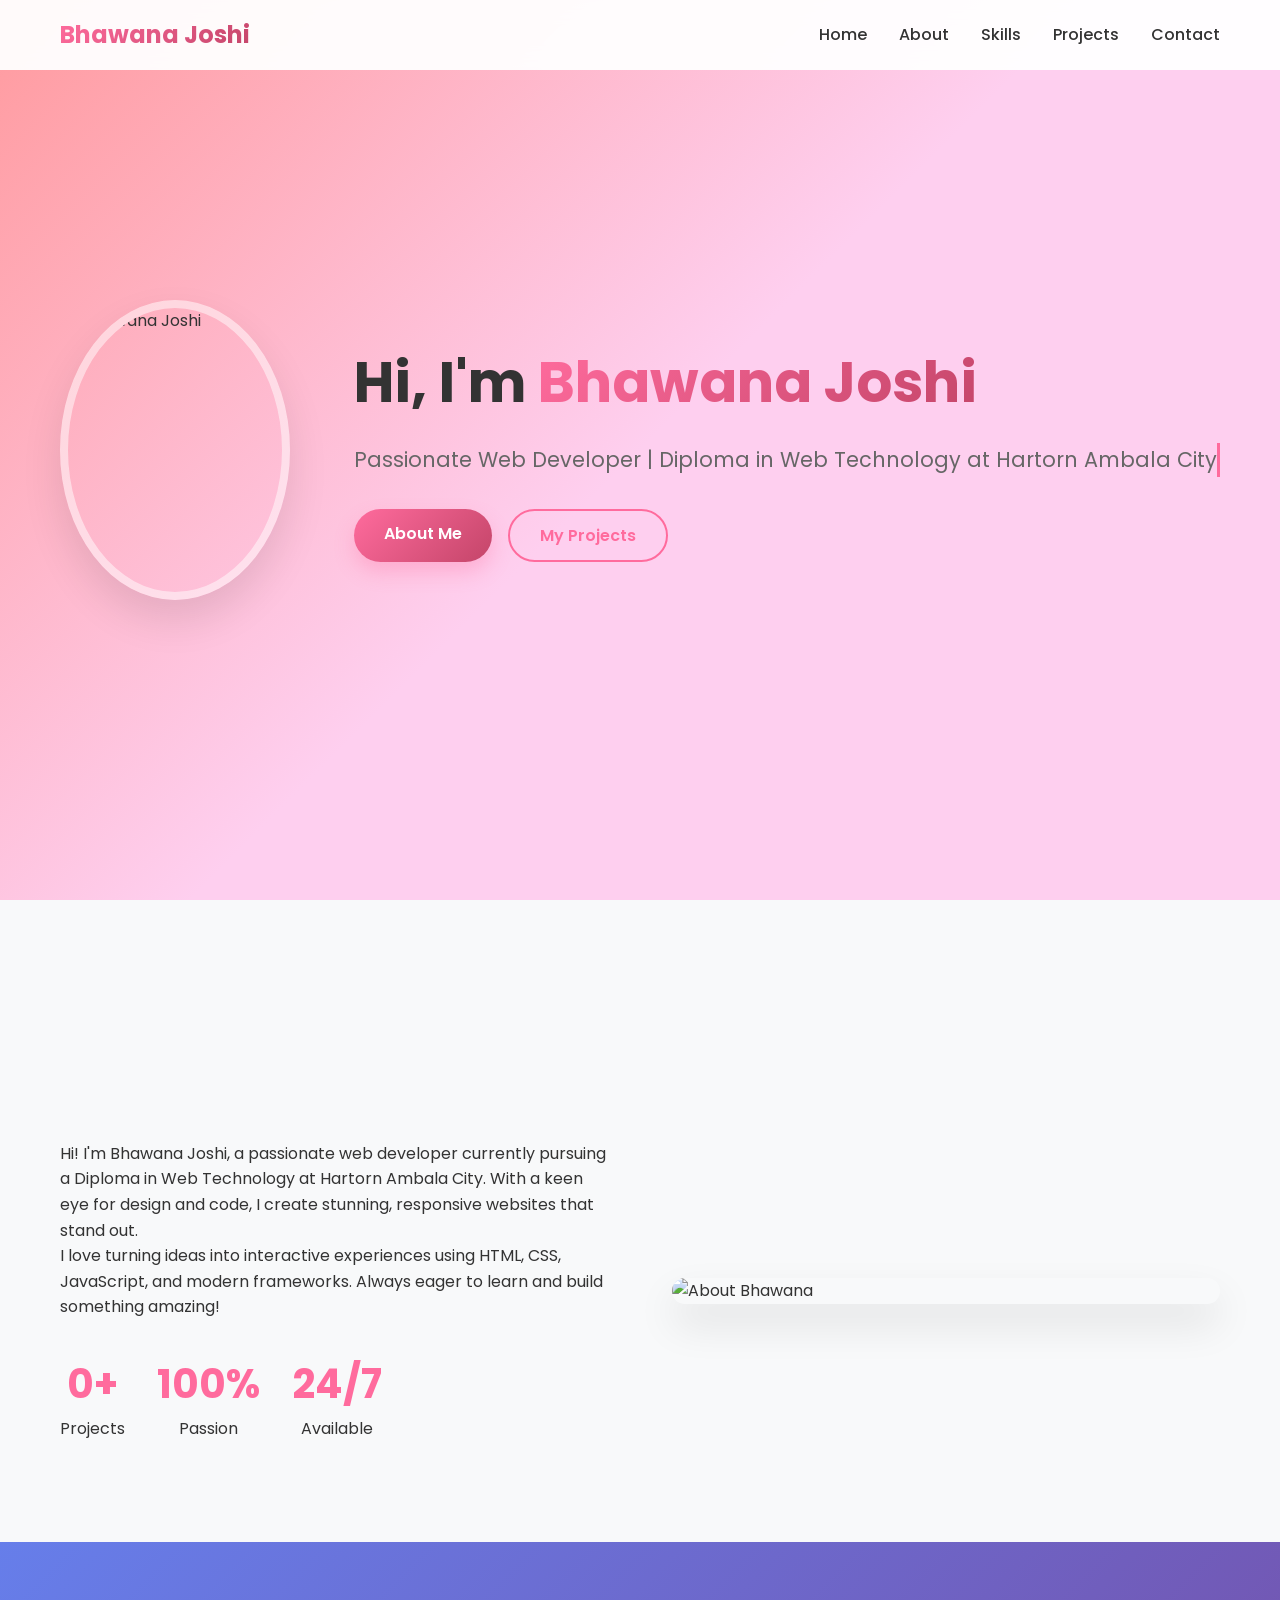
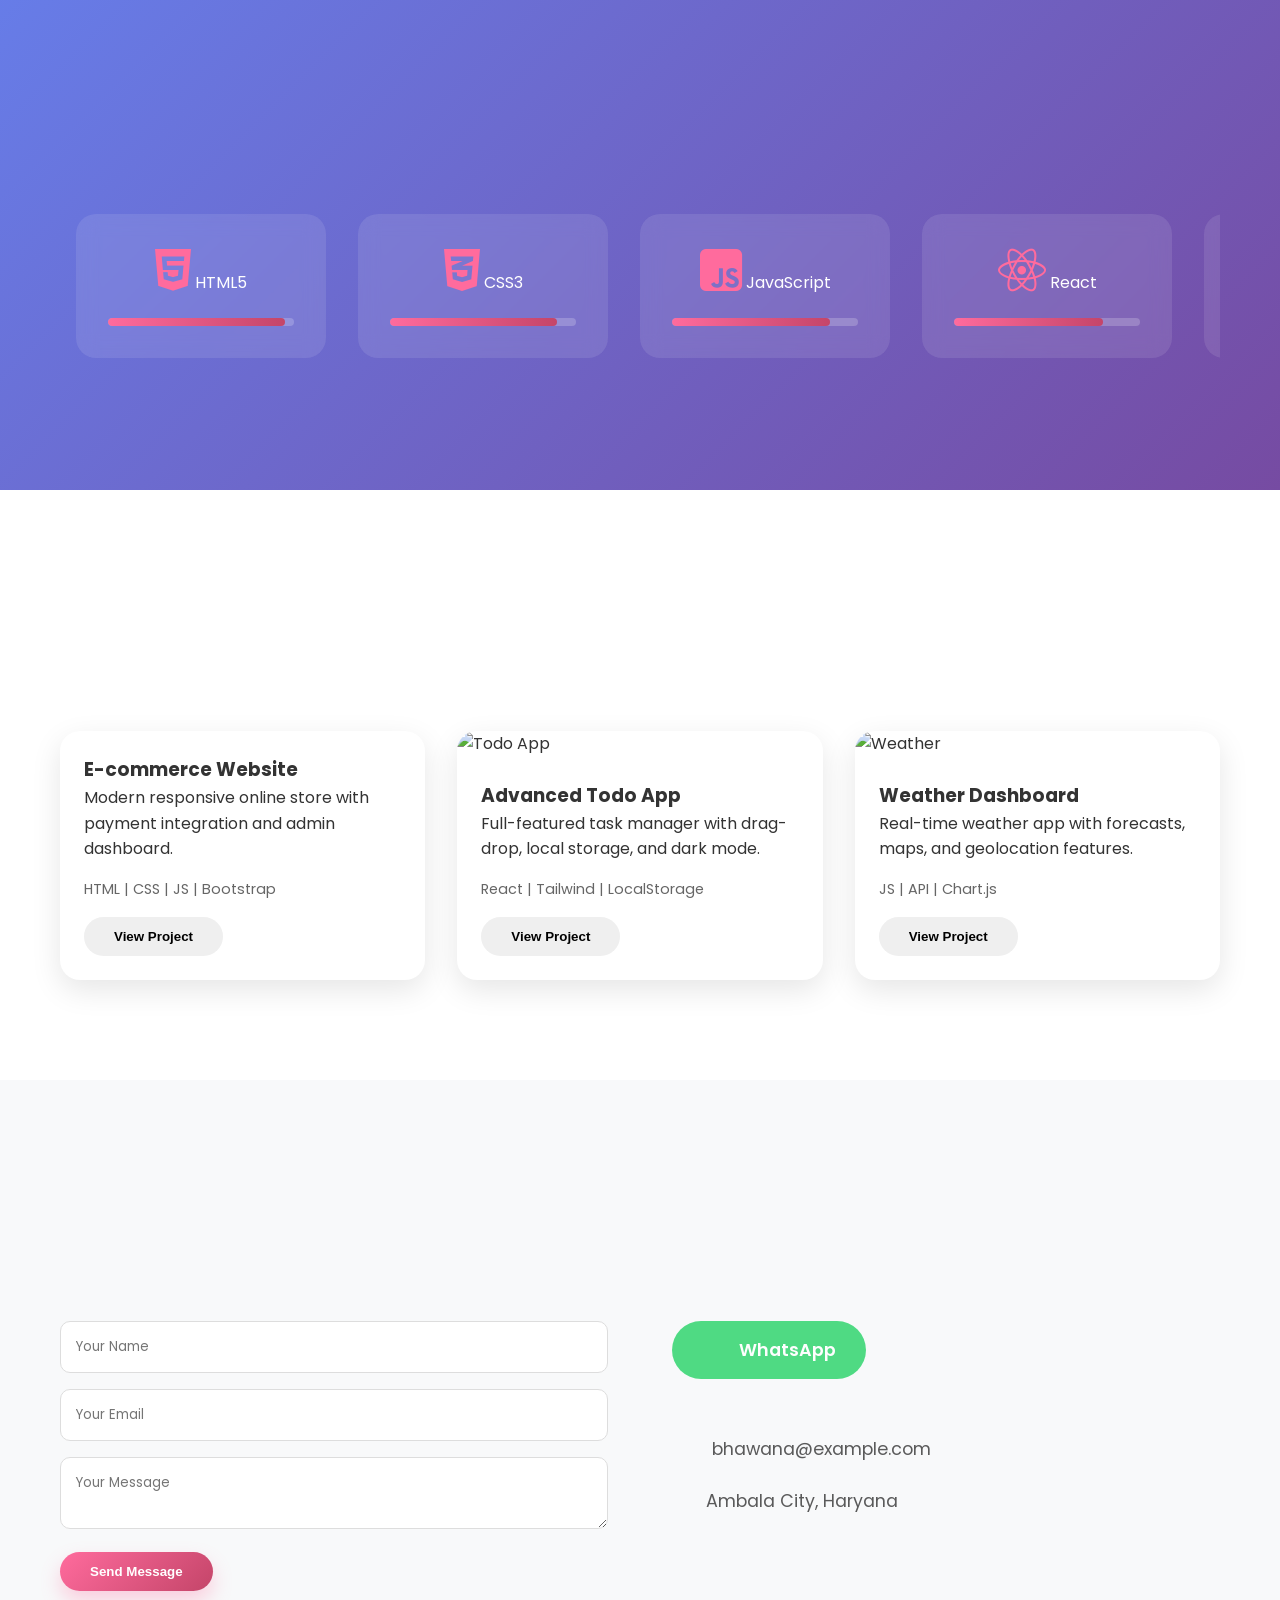
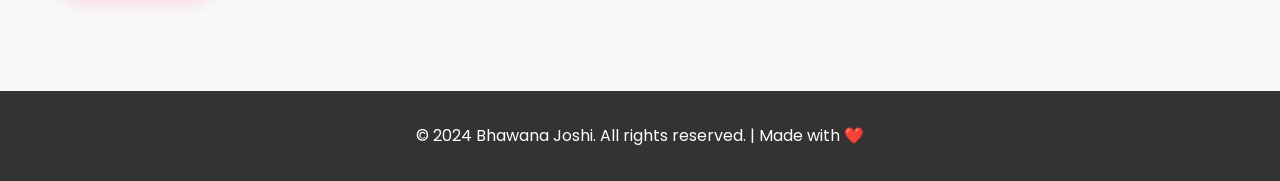
==== index.html @ c3f00935 "Add files via upload" ====
<!DOCTYPE html>
<html lang="en">
<head>
    <meta charset="UTF-8">
    <meta name="viewport" content="width=device-width, initial-scale=1.0">
    <title>Bhawana Joshi - Web Developer Portfolio</title>
    <meta name="description" content="Professional portfolio of Bhawana Joshi, passionate web developer pursuing Diploma in Web Technology at Hartorn Ambala City.">
    <link href="https://fonts.googleapis.com/css2?family=Poppins:wght@300;400;500;600;700&display=swap" rel="stylesheet">
    <link rel="stylesheet" href="https://cdnjs.cloudflare.com/ajax/libs/font-awesome/6.4.0/css/all.min.css">
    <link rel="stylesheet" href="styles.css">
</head>
<body>
    <!-- Navbar -->
    <nav class="navbar">
        <div class="nav-container">
            <div class="nav-logo">Bhawana Joshi</div>
            <ul class="nav-menu">
                <li class="nav-item"><a href="#home" class="nav-link">Home</a></li>
                <li class="nav-item"><a href="#about" class="nav-link">About</a></li>
                <li class="nav-item"><a href="#skills" class="nav-link">Skills</a></li>
                <li class="nav-item"><a href="#projects" class="nav-link">Projects</a></li>
                <li class="nav-item"><a href="#contact" class="nav-link">Contact</a></li>
            </ul>
            <div class="hamburger">
                <span></span>
                <span></span>
                <span></span>
            </div>
        </div>
    </nav>

    <!-- Home Section -->
    <section id="home" class="hero">
        <div class="hero-bg"></div>
        <div class="hero-content">
            <img src="image/img2.jpeg" alt="Bhawana Joshi" class="hero-img">
            <div class="hero-text">
                <h1>Hi, I'm <span class="gradient-text">Bhawana Joshi</span></h1>
                <p class="typewriter">Passionate Web Developer | Diploma in Web Technology at Hartorn Ambala City</p>
                <div class="hero-buttons">
                    <a href="#about" class="btn btn-primary">About Me</a>
                    <a href="#projects" class="btn btn-secondary">My Projects</a>
                </div>
            </div>
        </div>
    </section>

    <!-- About Section -->
    <section id="about" class="about">
        <div class="container">
            <h2 class="section-title">About Me</h2>
            <div class="about-content">
                <div class="about-text">
                    <p>Hi! I'm Bhawana Joshi, a passionate web developer currently pursuing a Diploma in Web Technology at Hartorn Ambala City. With a keen eye for design and code, I create stunning, responsive websites that stand out.</p>
                    <p>I love turning ideas into interactive experiences using HTML, CSS, JavaScript, and modern frameworks. Always eager to learn and build something amazing!</p>
                    <div class="about-stats">
                        <div><span>0+</span> Projects</div>
                        <div><span>100%</span> Passion</div>
                        <div><span>24/7</span> Available</div>
                    </div>
                </div>
                <img src="image/img1.jpeg" alt="About Bhawana" class="about-img">
            </div>
        </div>
    </section>

    <!-- Skills Section -->
    <section id="skills" class="skills">
        <div class="container">
            <h2 class="section-title">Skills</h2>
            <div class="skills-slider">
                <div class="slider-track">
                    <div class="skill-item">
                        <i class="fab fa-html5"></i>
                        <span>HTML5</span>
                        <div class="skill-bar"><div class="skill-progress" data-width="95%"></div></div>
                    </div>
                    <div class="skill-item">
                        <i class="fab fa-css3-alt"></i>
                        <span>CSS3</span>
                        <div class="skill-bar"><div class="skill-progress" data-width="90%"></div></div>
                    </div>
                    <div class="skill-item">
                        <i class="fab fa-js-square"></i>
                        <span>JavaScript</span>
                        <div class="skill-bar"><div class="skill-progress" data-width="85%"></div></div>
                    </div>
                    <div class="skill-item">
                        <i class="fab fa-react"></i>
                        <span>React</span>
                        <div class="skill-bar"><div class="skill-progress" data-width="80%"></div></div>
                    </div>
                    <div class="skill-item">
                        <i class="fab fa-bootstrap"></i>
                        <span>Bootstrap</span>
                        <div class="skill-bar"><div class="skill-progress" data-width="90%"></div></div>
                    </div>
                    <div class="skill-item">
                        <i class="fab fa-git-alt"></i>
                        <span>Git</span>
                        <div class="skill-bar"><div class="skill-progress" data-width="75%"></div></div>
                    </div>
                </div>
            </div>
        </div>
    </section>

    <!-- Projects Section -->
    <section id="projects" class="projects">
        <div class="container">
            <h2 class="section-title">My Projects</h2>
            <div class="projects-grid">
                <div class="project-card">
                    <div class="project-info">
                        <h3>E-commerce Website</h3>
                        <p>Modern responsive online store with payment integration and admin dashboard.</p>
                        <div class="project-tech">HTML | CSS | JS | Bootstrap</div>
                        <button class="btn btn-view">View Project</button>
                    </div>
                </div>
                <div class="project-card">
                    <img src="https://images.unsplash.com/photo-1515378791036-0648a237ca18?ixlib=rb-4.0.3&auto=format&fit=crop&w=1000&q=80" alt="Todo App">
                    <div class="project-info">
                        <h3>Advanced Todo App</h3>
                        <p>Full-featured task manager with drag-drop, local storage, and dark mode.</p>
                        <div class="project-tech">React | Tailwind | LocalStorage</div>
                        <button class="btn btn-view">View Project</button>
                    </div>
                </div>
                <div class="project-card">
                    <img src="https://images.unsplash.com/photo-1559028001-d99303132ef5?ixlib=rb-4.0.3&auto=format&fit=crop&w=1000&q=80" alt="Weather">
                    <div class="project-info">
                        <h3>Weather Dashboard</h3>
                        <p>Real-time weather app with forecasts, maps, and geolocation features.</p>
                        <div class="project-tech">JS | API | Chart.js</div>
                        <button class="btn btn-view">View Project</button>
                    </div>
                </div>
            </div>
        </div>
    </section>

    <!-- Contact Section -->
    <section id="contact" class="contact">
        <div class="container">
            <h2 class="section-title">Get In Touch</h2>
            <div class="contact-content">
                <div class="contact-form">
                    <form>
                        <input type="text" placeholder="Your Name" required>
                        <input type="email" placeholder="Your Email" required>
                        <textarea placeholder="Your Message" required></textarea>
                        <button type="submit" class="btn btn-primary">Send Message</button>
                    </form>
                </div>
                <div class="contact-info">
                    <div class="contact-item">
                        <a href="https://wa.me/919999999999?text=Hi%20Bhawana!%20I%27d%20like%20to%20discuss%20a%20project." class="whatsapp-btn" target="_blank">
                            <i class="fab fa-whatsapp"></i> WhatsApp
                        </a>
                    </div>
                    <div class="contact-item"><i class="fas fa-envelope"></i> bhawana@example.com</div>
                    <div class="contact-item"><i class="fas fa-map-marker-alt"></i> Ambala City, Haryana</div>
                </div>
            </div>
        </div>
    </section>

    <!-- Footer -->
    <footer>
        <p>&copy; 2024 Bhawana Joshi. All rights reserved. | Made with ❤️</p>
    </footer>

    <script src="script.js"></script>
</body>
</html>
---- styles.css ----
/* Reset & Base */
* {
    margin: 0;
    padding: 0;
    box-sizing: border-box;
}

body {
    font-family: 'Poppins', sans-serif;
    line-height: 1.6;
    color: #333;
    overflow-x: hidden;
}

.container {
    max-width: 1200px;
    margin: 0 auto;
    padding: 0 20px;
}

/* Navbar */
.navbar {
    position: fixed;
    top: 0;
    width: 100%;
    background: rgba(255, 255, 255, 0.95);
    backdrop-filter: blur(10px);
    z-index: 1000;
    transition: all 0.3s ease;
}

.nav-container {
    max-width: 1200px;
    margin: 0 auto;
    padding: 1rem 20px;
    display: flex;
    justify-content: space-between;
    align-items: center;
}

.nav-logo {
    font-size: 1.5rem;
    font-weight: 700;
    background: linear-gradient(135deg, #ff6b9d, #c44569);
    -webkit-background-clip: text;
    -webkit-text-fill-color: transparent;
    background-clip: text;
}

.nav-menu {
    display: flex;
    list-style: none;
    gap: 2rem;
}

.nav-link {
    text-decoration: none;
    color: #333;
    font-weight: 500;
    transition: color 0.3s;
    position: relative;
}

.nav-link::after {
    content: '';
    position: absolute;
    bottom: -5px;
    left: 0;
    width: 0;
    height: 2px;
    background: linear-gradient(135deg, #ff6b9d, #c44569);
    transition: width 0.3s;
}

.nav-link:hover::after {
    width: 100%;
}

.hamburger {
    display: none;
    flex-direction: column;
    cursor: pointer;
}

.hamburger span {
    width: 25px;
    height: 3px;
    background: #333;
    margin: 3px 0;
    transition: 0.3s;
}

/* Hero Section */
.hero {
    height: 100vh;
    display: flex;
    align-items: center;
    justify-content: center;
    position: relative;
    overflow: hidden;
}

.hero-bg {
    position: absolute;
    top: 0;
    left: 0;
    width: 100%;
    height: 100%;
    background: linear-gradient(135deg, #ff9a9e 0%, #fecfef 50%, #fecfef 100%);
    z-index: -1;
    animation: gradientShift 10s ease infinite;
}

@keyframes gradientShift {
    0%, 100% { transform: scale(1) rotate(0deg); }
    50% { transform: scale(1.1) rotate(180deg); }
}

.hero-content {
    display: flex;
    align-items: center;
    gap: 4rem;
    max-width: 1200px;
    padding: 0 20px;
    animation: fadeInUp 1s ease;
}

.hero-img {
    width: 300px;
    height: 300px;
    border-radius: 50%;
    object-fit: cover;
    border: 8px solid rgba(255,255,255,0.5);
    box-shadow: 0 20px 40px rgba(0,0,0,0.1);
    animation: float 6s ease-in-out infinite;
}

@keyframes float {
    0%, 100% { transform: translateY(0px); }
    50% { transform: translateY(-20px); }
}

.hero-text h1 {
    font-size: 3.5rem;
    margin-bottom: 1rem;
    animation: fadeInLeft 1s ease 0.2s both;
}

.gradient-text {
    background: linear-gradient(135deg, #ff6b9d, #c44569);
    -webkit-background-clip: text;
    -webkit-text-fill-color: transparent;
    background-clip: text;
}

.typewriter {
    font-size: 1.3rem;
    color: #666;
    margin-bottom: 2rem;
    overflow: hidden;
    border-right: 3px solid #ff6b9d;
    white-space: nowrap;
    animation: typing 3s steps(40) 1s forwards, blink-caret 0.75s step-end infinite 1s;
}

@keyframes typing {
    from { width: 0; }
    to { width: 100%; }
}

@keyframes blink-caret {
    from, to { border-color: transparent; }
    50% { border-color: #ff6b9d; }
}

.hero-buttons {
    display: flex;
    gap: 1rem;
    animation: fadeInUp 1s ease 0.5s both;
}

.btn {
    padding: 12px 30px;
    border: none;
    border-radius: 50px;
    font-weight: 600;
    text-decoration: none;
    transition: all 0.3s ease;
    cursor: pointer;
    display: inline-block;
}

.btn-primary {
    background: linear-gradient(135deg, #ff6b9d, #c44569);
    color: white;
    box-shadow: 0 10px 20px rgba(255,107,157,0.3);
}

.btn-primary:hover {
    transform: translateY(-3px);
    box-shadow: 0 15px 30px rgba(255,107,157,0.4);
}

.btn-secondary {
    background: transparent;
    color: #ff6b9d;
    border: 2px solid #ff6b9d;
}

.btn-secondary:hover {
    background: #ff6b9d;
    color: white;
}

/* Animations */
@keyframes fadeInUp {
    from {
        opacity: 0;
        transform: translateY(30px);
    }
    to {
        opacity: 1;
        transform: translateY(0);
    }
}

@keyframes fadeInLeft {
    from {
        opacity: 0;
        transform: translateX(-30px);
    }
    to {
        opacity: 1;
        transform: translateX(0);
    }
}

@keyframes fadeInRight {
    from {
        opacity: 0;
        transform: translateX(30px);
    }
    to {
        opacity: 1;
        transform: translateX(0);
    }
}

/* Section Common */
section {
    padding: 100px 0;
}

.section-title {
    font-size: 3rem;
    text-align: center;
    margin-bottom: 4rem;
    background: linear-gradient(135deg, #ff6b9d, #c44569);
    -webkit-background-clip: text;
    -webkit-text-fill-color: transparent;
    background-clip: text;
    opacity: 0;
    transform: translateY(20px);
    transition: all 0.6s ease;
}

.section-title.reveal {
    opacity: 1;
    transform: translateY(0);
}

/* About */
.about {
    background: #f8f9fa;
}

.about-content {
    display: grid;
    grid-template-columns: 1fr 1fr;
    gap: 4rem;
    align-items: center;
}

.about-text {
    opacity: 0;
    transform: translateX(-50px);
    transition: all 0.8s ease;
}

.about-text.reveal {
    opacity: 1;
    transform: translateX(0);
}

.about-img {
    width: 100%;
    border-radius: 20px;
    box-shadow: 0 20px 40px rgba(0,0,0,0.1);
    opacity: 0;
    transform: translateX(50px);
    transition: all 0.8s ease;
}

.about-img.reveal {
    opacity: 1;
    transform: translateX(0);
}

.about-stats {
    display: flex;
    gap: 2rem;
    margin-top: 2rem;
}

.about-stats div {
    text-align: center;
}

.about-stats span {
    display: block;
    font-size: 2.5rem;
    font-weight: 700;
    color: #ff6b9d;
}

/* Skills Slider */
.skills {
    background: linear-gradient(135deg, #667eea 0%, #764ba2 100%);
    color: white;
}

.skills-slider {
    overflow: hidden;
    padding: 2rem 0;
}

.slider-track {
    display: flex;
    animation: scroll 20s linear infinite;
}

.skill-item {
    min-width: 250px;
    text-align: center;
    padding: 2rem;
    margin: 0 1rem;
    background: rgba(255,255,255,0.1);
    backdrop-filter: blur(10px);
    border-radius: 20px;
    transition: all 0.3s ease;
}

.skill-item:hover {
    transform: translateY(-10px);
    background: rgba(255,255,255,0.2);
}

.skill-item i {
    font-size: 3rem;
    color: #ff6b9d;
    margin-bottom: 1rem;
}

.skill-bar {
    height: 8px;
    background: rgba(255,255,255,0.2);
    border-radius: 10px;
    overflow: hidden;
    margin-top: 0.5rem;
}

.skill-progress {
    height: 100%;
    background: linear-gradient(90deg, #ff6b9d, #c44569);
    width: 0;
    border-radius: 10px;
    transition: width 2s ease;
}

@keyframes scroll {
    0% { transform: translateX(0); }
    100% { transform: translateX(-50%); }
}

/* Projects */
.projects-grid {
    display: grid;
    grid-template-columns: repeat(auto-fit, minmax(350px, 1fr));
    gap: 2rem;
}

.project-card {
    background: white;
    border-radius: 20px;
    overflow: hidden;
    box-shadow: 0 10px 30px rgba(0,0,0,0.1);
    transition: all 0.4s ease;
    opacity: 0;
    transform: translateY(30px);
}

.project-card.reveal {
    opacity: 1;
    transform: translateY(0);
}

.project-card:hover {
    transform: translateY(-15px) rotateX(5deg);
    box-shadow: 0 25px 50px rgba(0,0,0,0.2);
}

.project-card img {
    width: 100%;
    height: 200px;
    object-fit: cover;
    transition: transform 0.4s ease;
}

.project-card:hover img {
    transform: scale(1.1);
}

.project-info {
    padding: 1.5rem;
}

.project-tech {
    font-size: 0.9rem;
    color: #666;
    margin: 1rem 0;
}

/* Contact */
.contact {
    background: #f8f9fa;
}

.contact-content {
    display: grid;
    grid-template-columns: 1fr 1fr;
    gap: 4rem;
}

.contact-form {
    opacity: 0;
    transform: translateX(-50px);
    transition: all 0.8s ease;
}

.contact-form.reveal {
    opacity: 1;
    transform: translateX(0);
}

.contact-form input,
.contact-form textarea {
    width: 100%;
    padding: 15px;
    margin-bottom: 1rem;
    border: 1px solid #ddd;
    border-radius: 10px;
    font-family: inherit;
    transition: border 0.3s;
}

.contact-form input:focus,
.contact-form textarea:focus {
    outline: none;
    border-color: #ff6b9d;
}

.whatsapp-btn {
    display: flex;
    align-items: center;
    gap: 1rem;
    padding: 15px 30px;
    background: #25D366;
    color: white;
    text-decoration: none;
    border-radius: 50px;
    font-weight: 600;
    transition: all 0.3s;
    margin-bottom: 2rem;
}

.whatsapp-btn:hover {
    transform: translateY(-3px);
    box-shadow: 0 10px 20px rgba(37,211,102,0.3);
}

.contact-item {
    display: flex;
    align-items: center;
    gap: 1rem;
    margin-bottom: 1.5rem;
    font-size: 1.1rem;
    opacity: 0.8;
    transition: opacity 0.3s;
}

.contact-item:hover {
    opacity: 1;
}

.contact-item i {
    color: #ff6b9d;
    font-size: 1.5rem;
    opacity: 0;
    transform: translateY(10px);
    transition: all 0.5s ease;
}

.contact-item:hover i {
    opacity: 1;
    transform: translateY(0);
}

/* Footer */
footer {
    text-align: center;
    padding: 2rem;
    background: #333;
    color: white;
}

/* Responsive */
@media (max-width: 768px) {
    .hamburger {
        display: flex;
    }

    .nav-menu {
        position: fixed;
        left: -100%;
        top: 70px;
        flex-direction: column;
        background-color: white;
        width: 100%;
        text-align: center;
        transition: 0.3s;
        box-shadow: 0 10px 27px rgba(0,0,0,0.05);
        padding: 2rem 0;
    }

    .nav-menu.active {
        left: 0;
    }

    .hero-content {
        flex-direction: column;
        text-align: center;
        gap: 2rem;
    }

    .hero-text h1 {
        font-size: 2.5rem;
    }

    .about-content,
    .contact-content {
        grid-template-columns: 1fr;
        gap: 2rem;
    }

    .projects-grid {
        grid-template-columns: 1fr;
    }

    .slider-track {
        animation-duration: 30s;
        gap: 2rem;
    }
}

.scroll-reveal {
    opacity: 0;
    transform: translateY(50px);
    transition: all 0.8s ease;
}

.scroll-reveal.active {
    opacity: 1;
    transform: translateY(0);
}
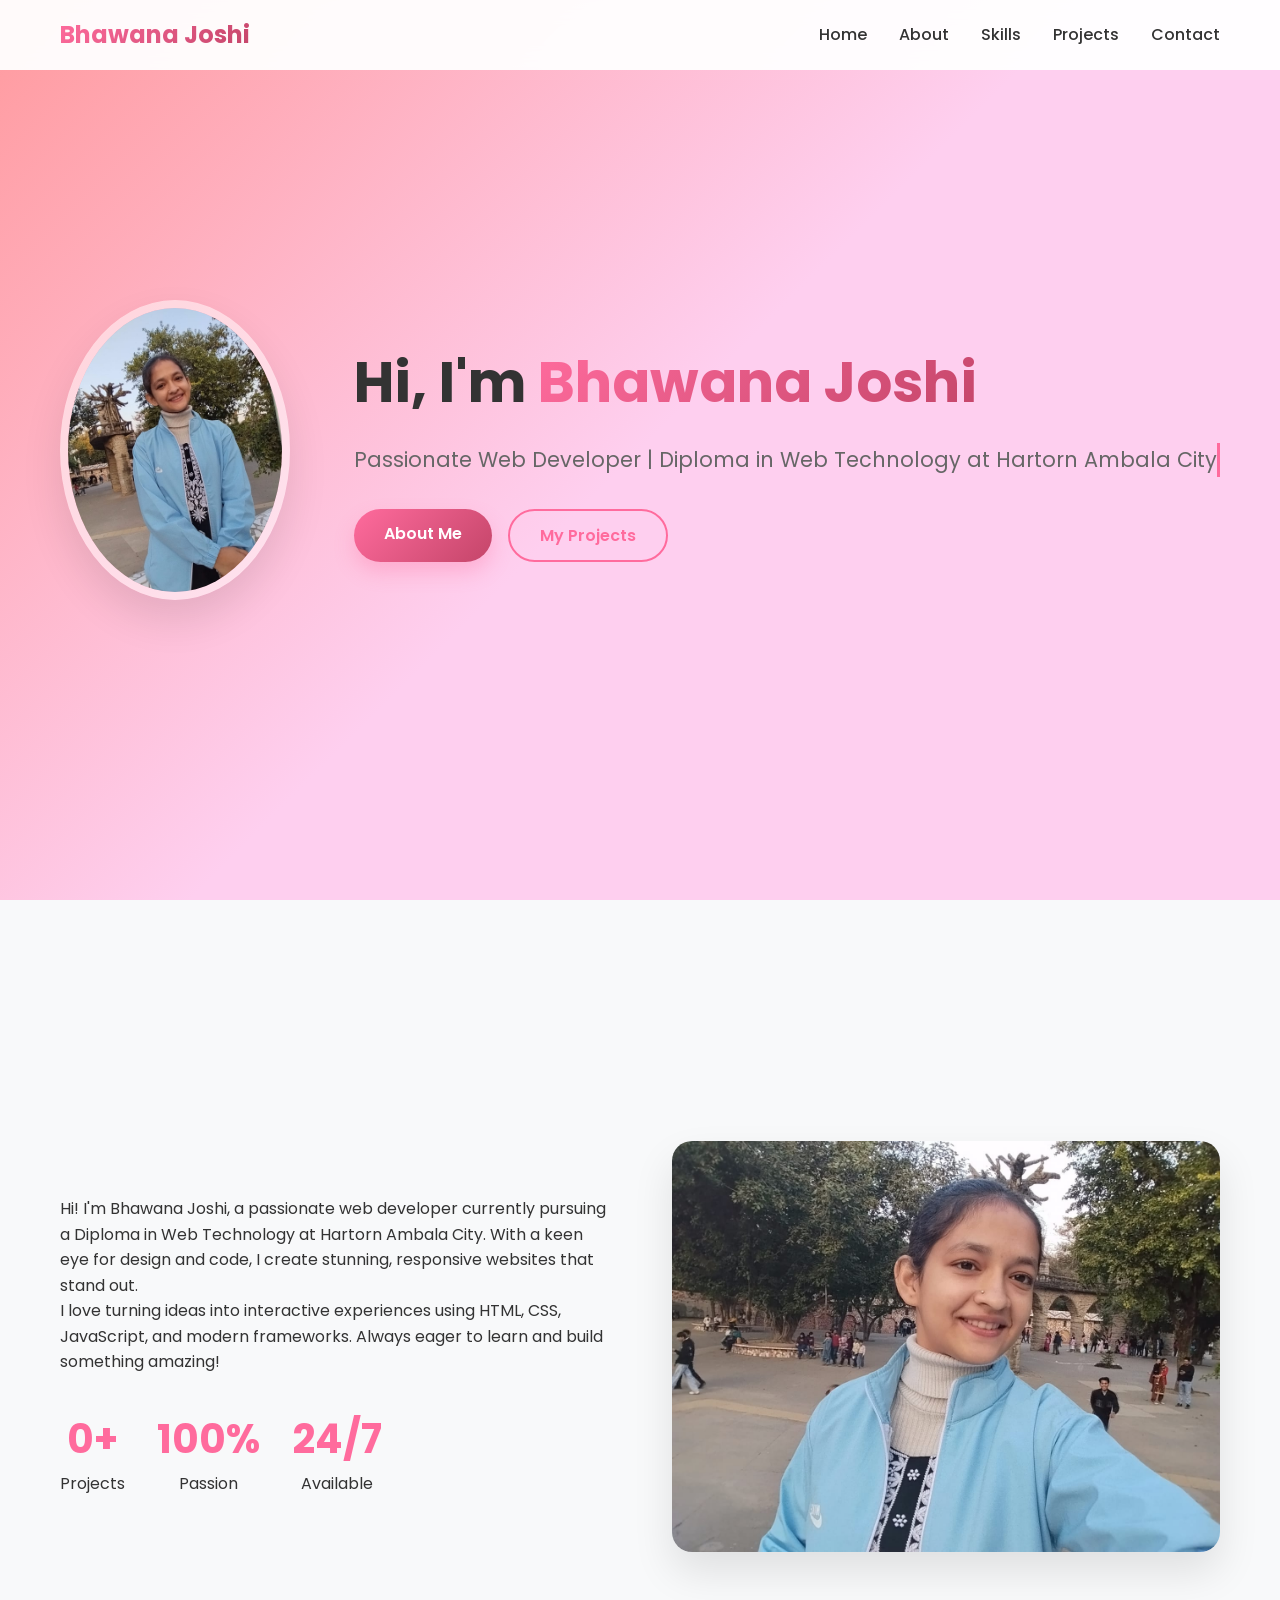
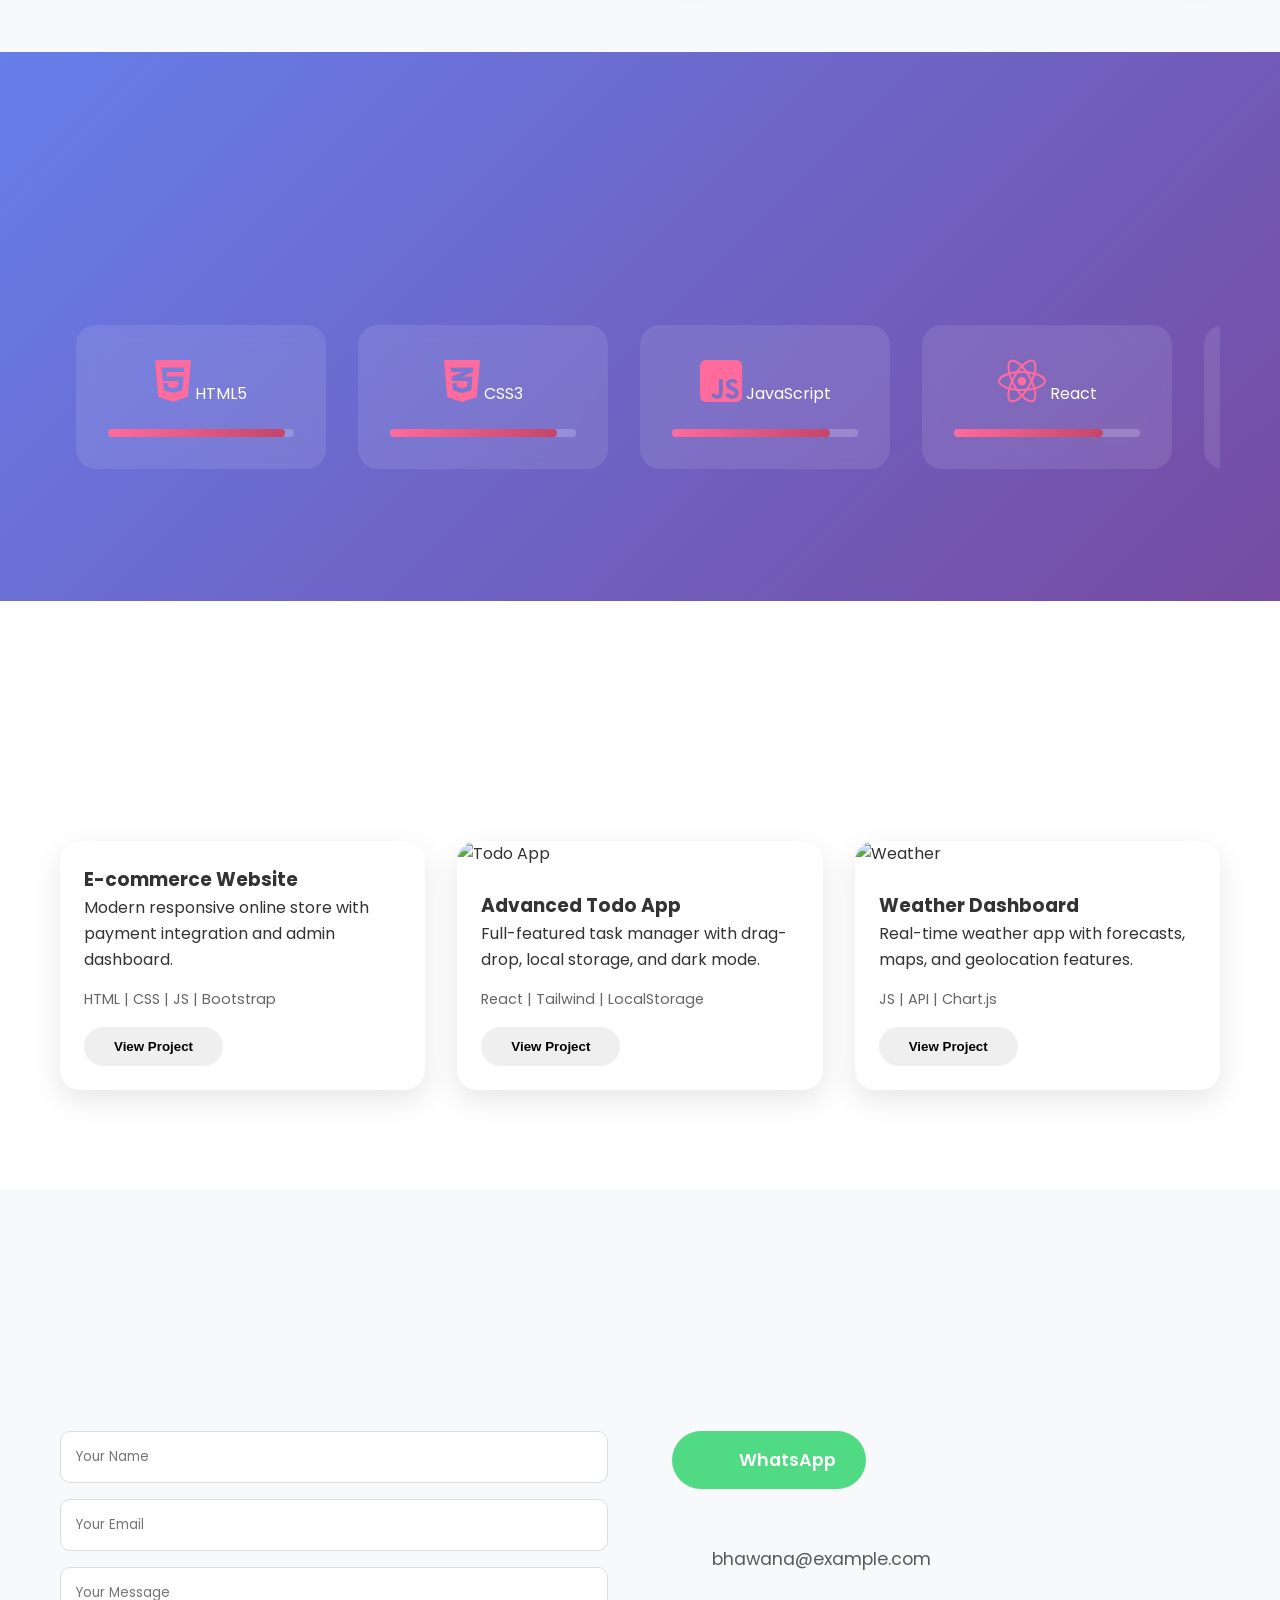
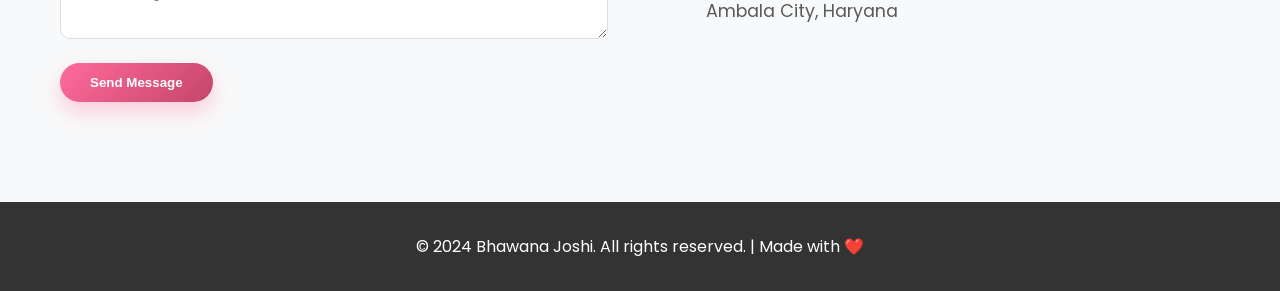
==== commit f8a74bcf: "Update index.html" ====
--- a/index.html
+++ b/index.html
@@ -33,7 +33,7 @@
     <section id="home" class="hero">
         <div class="hero-bg"></div>
         <div class="hero-content">
-            <img src="image/img2.jpeg" alt="Bhawana Joshi" class="hero-img">
+            <img src="img2.jpeg" alt="Bhawana Joshi" class="hero-img">
             <div class="hero-text">
                 <h1>Hi, I'm <span class="gradient-text">Bhawana Joshi</span></h1>
                 <p class="typewriter">Passionate Web Developer | Diploma in Web Technology at Hartorn Ambala City</p>
@@ -59,7 +59,7 @@
                         <div><span>24/7</span> Available</div>
                     </div>
                 </div>
-                <img src="image/img1.jpeg" alt="About Bhawana" class="about-img">
+                <img src="img1.jpeg" alt="About Bhawana" class="about-img">
             </div>
         </div>
     </section>
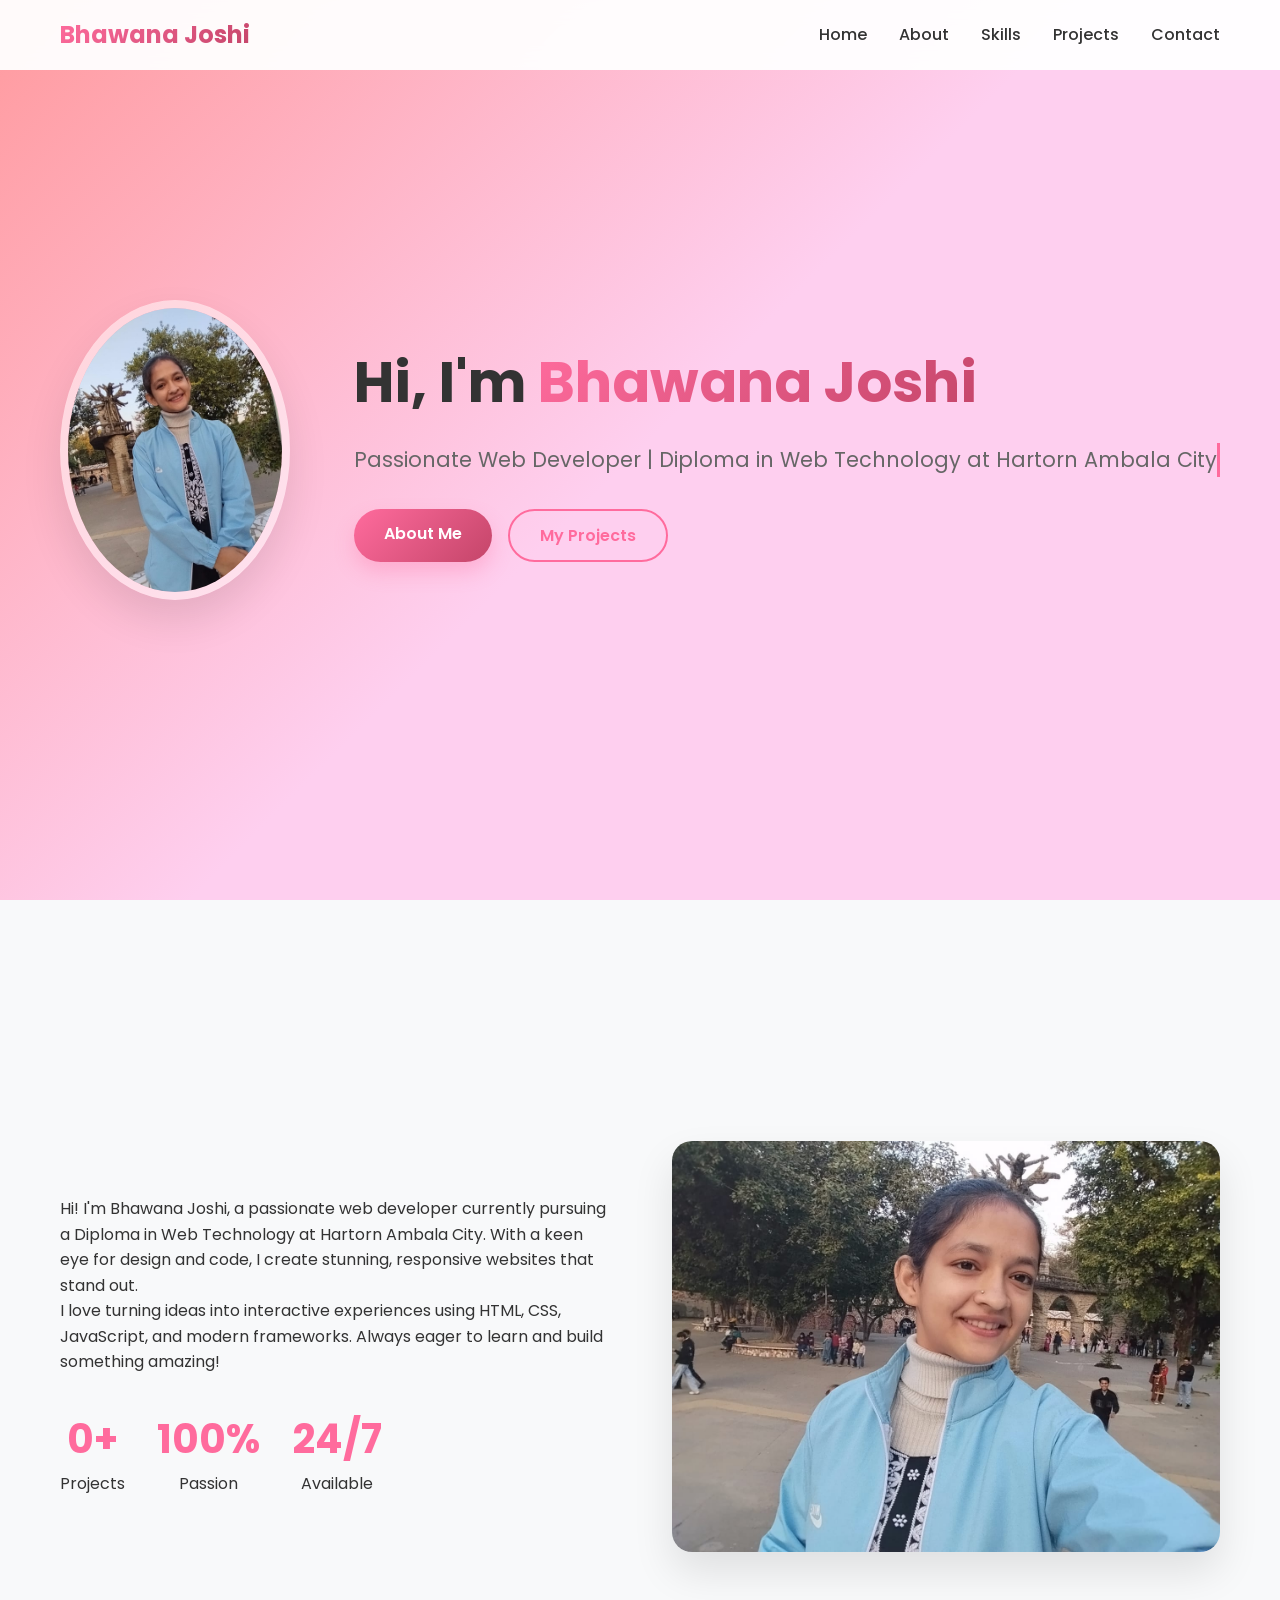
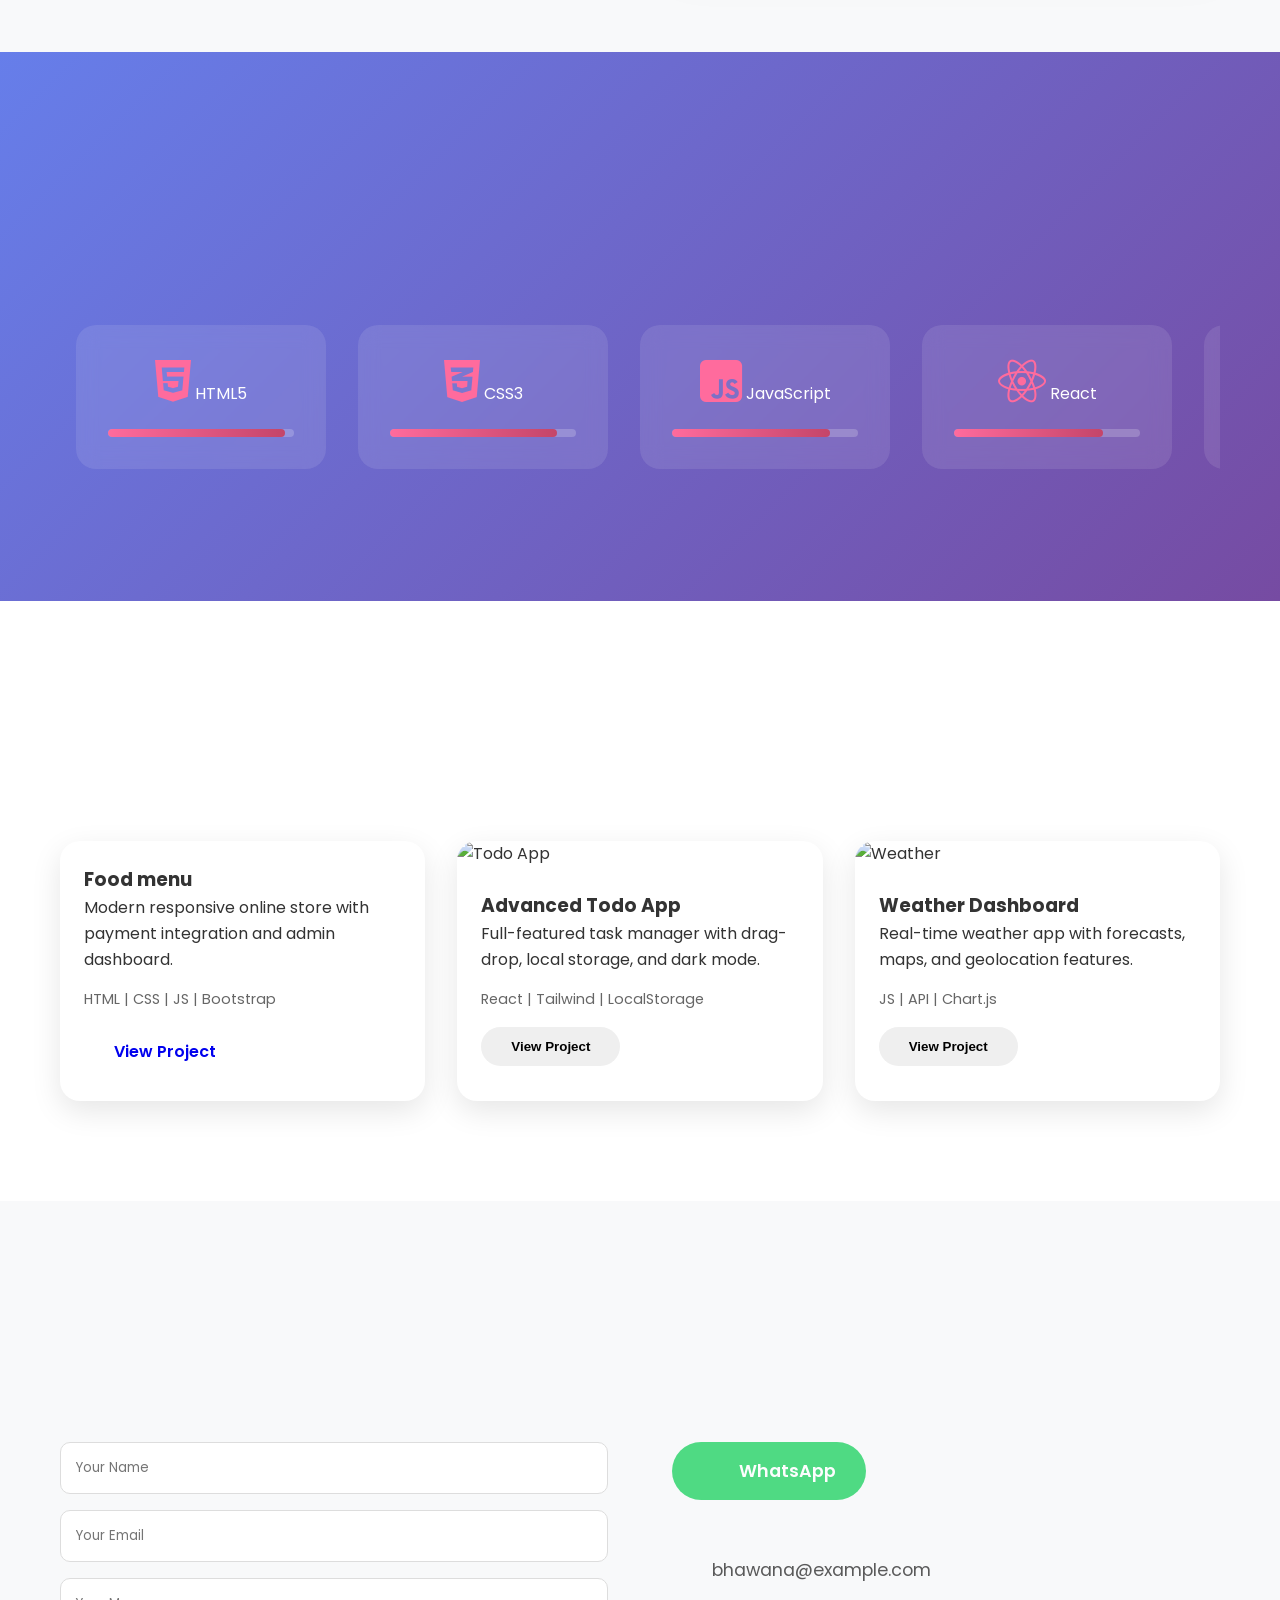
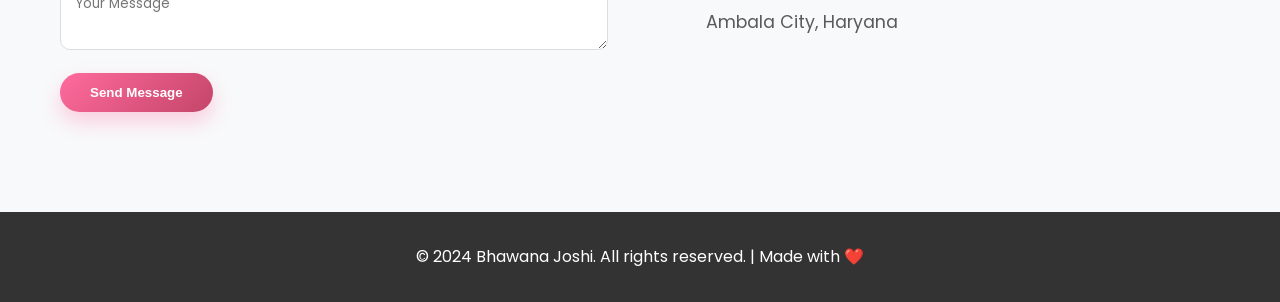
==== commit 4d32b047: "Update index.html" ====
--- a/index.html
+++ b/index.html
@@ -112,10 +112,10 @@
             <div class="projects-grid">
                 <div class="project-card">
                     <div class="project-info">
-                        <h3>E-commerce Website</h3>
+                        <h3>Food menu</h3>
                         <p>Modern responsive online store with payment integration and admin dashboard.</p>
                         <div class="project-tech">HTML | CSS | JS | Bootstrap</div>
-                        <button class="btn btn-view">View Project</button>
+                        <a href="project.html" class="btn btn-view">View Project</a>
                     </div>
                 </div>
                 <div class="project-card">
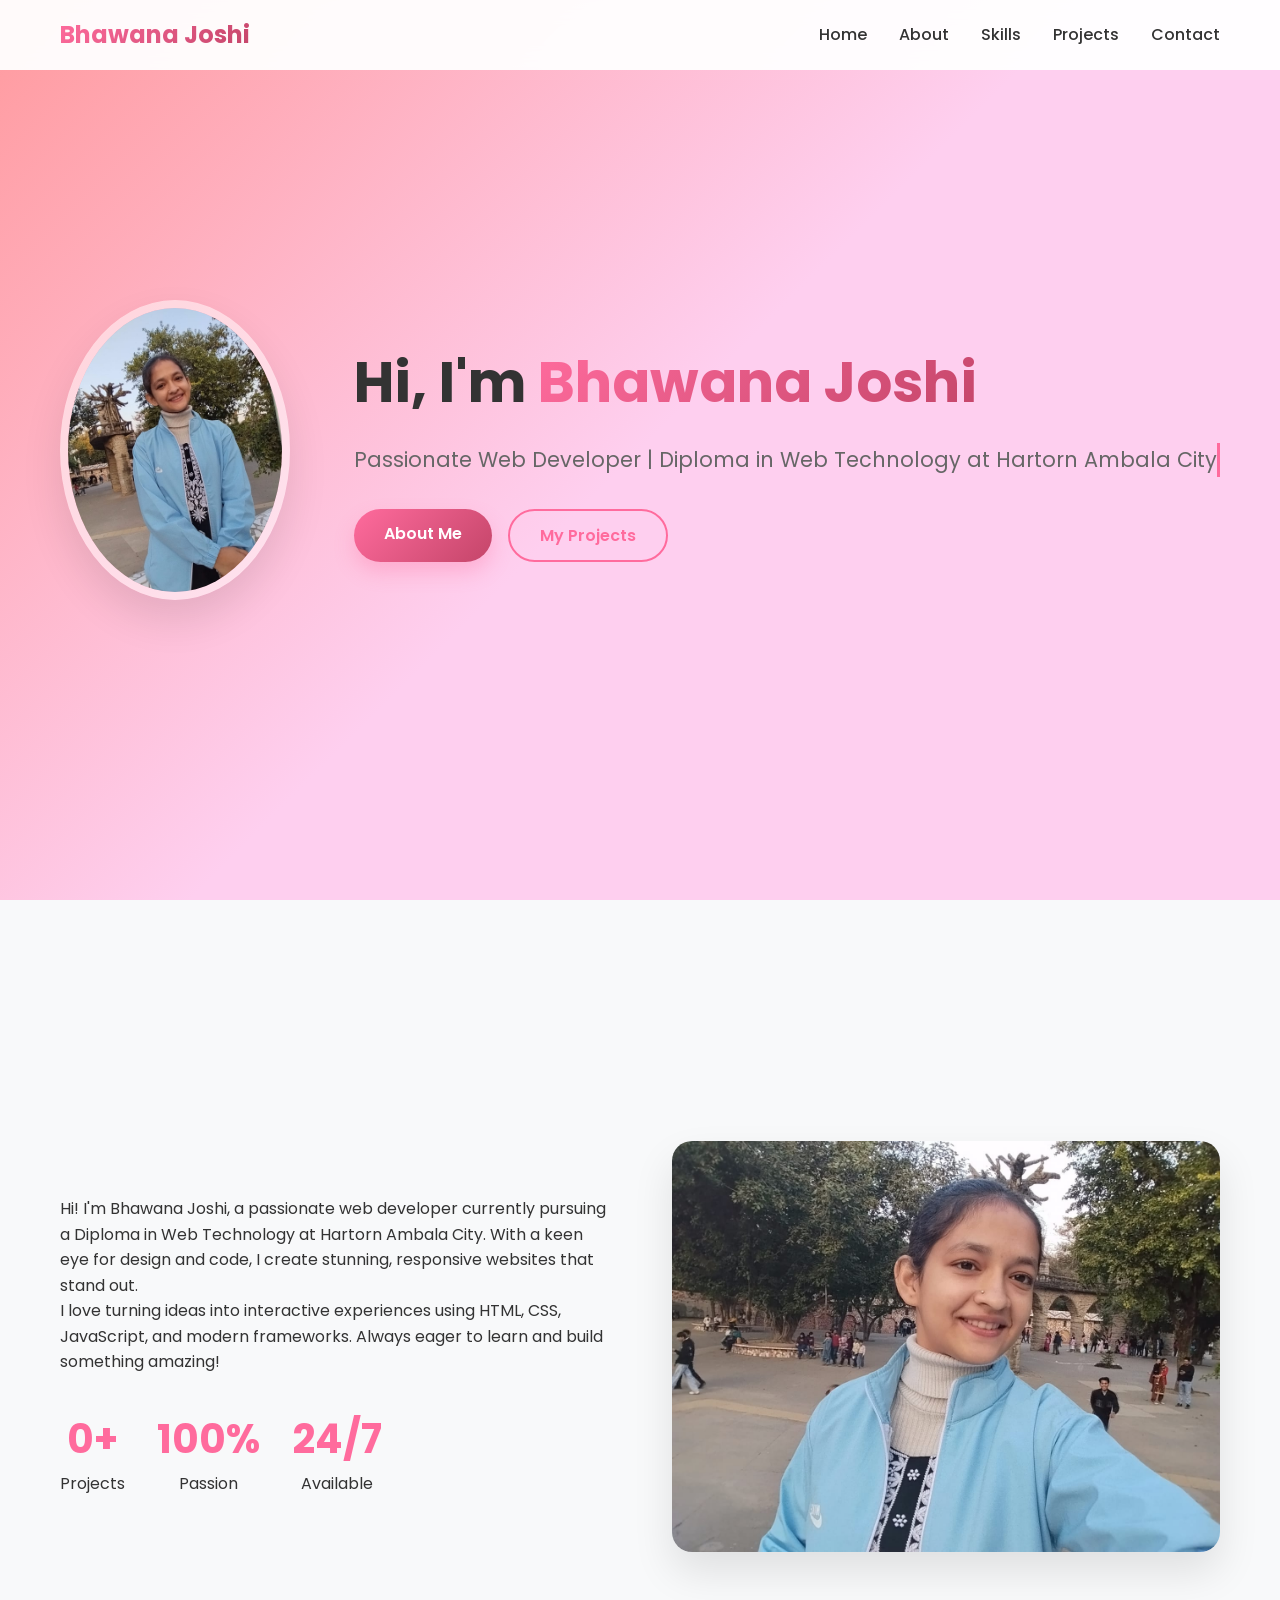
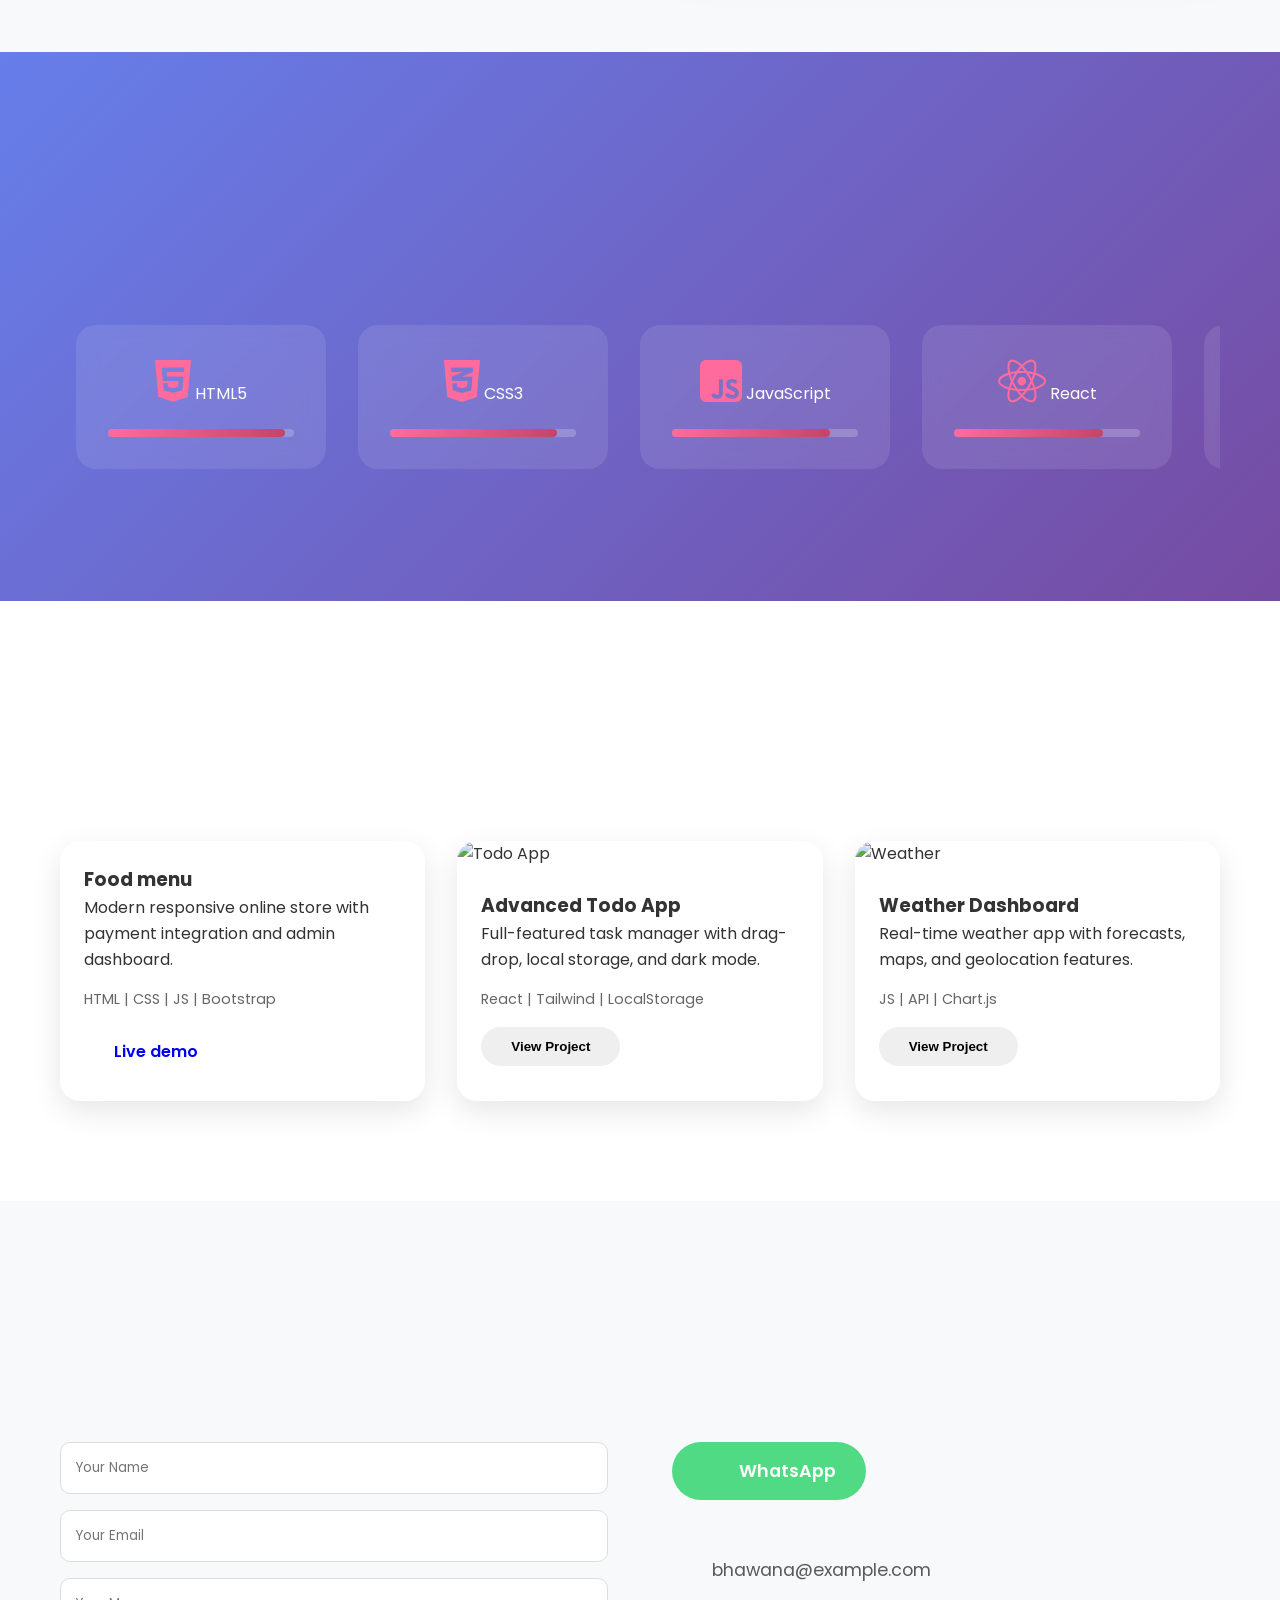
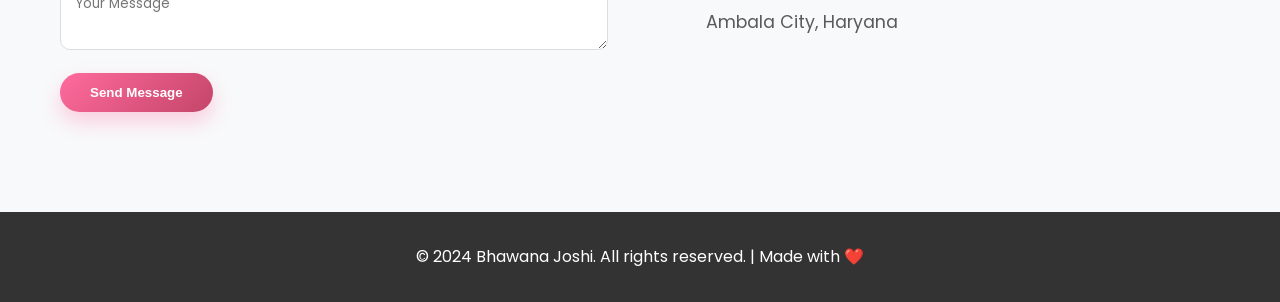
==== commit 5e1f130d: "Update index.html" ====
--- a/index.html
+++ b/index.html
@@ -115,7 +115,7 @@
                         <h3>Food menu</h3>
                         <p>Modern responsive online store with payment integration and admin dashboard.</p>
                         <div class="project-tech">HTML | CSS | JS | Bootstrap</div>
-                        <a href="project.html" class="btn btn-view">View Project</a>
+                        <a href="project.html" class="btn btn-view">Live demo</a>
                     </div>
                 </div>
                 <div class="project-card">
